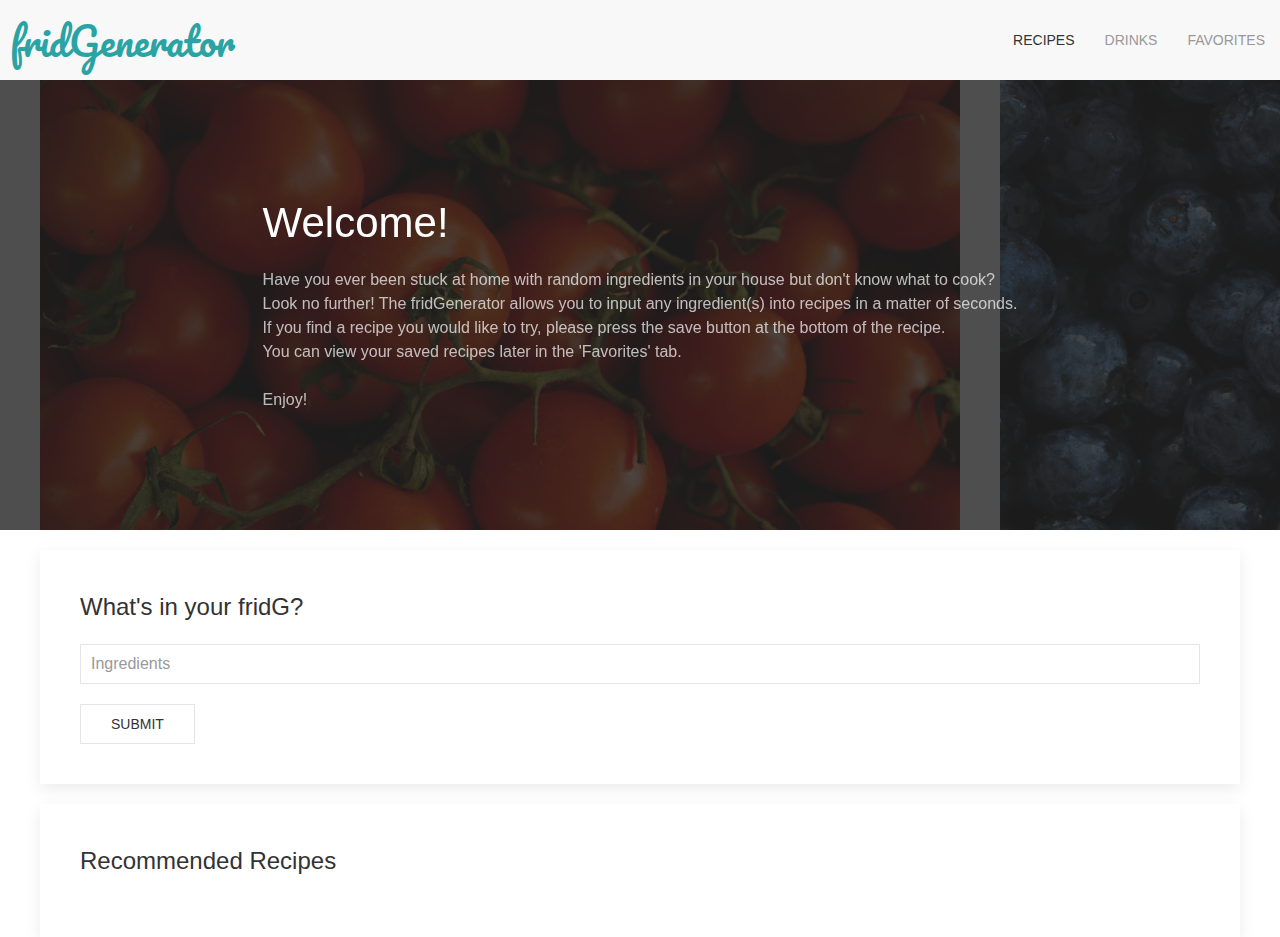
==== index.html @ c1532f08 "styling" ====
<!DOCTYPE html>
<html lang="en">

<head>
  <meta charset="UTF-8">
  <meta name="viewport" content="width=device-width, initial-scale=1.0">
  <link rel="stylesheet" href="css/uikit.min.css" />
  <script src="js/uikit.min.js"></script>
  <script src="js/uikit-icons.min.js"></script>
  <link rel="stylesheet" href="https://use.fontawesome.com/releases/v5.8.1/css/all.css"
    integrity="sha384-50oBUHEmvpQ+1lW4y57PTFmhCaXp0ML5d60M1M7uH2+nqUivzIebhndOJK28anvf" crossorigin="anonymous" />
    <link href='https://fonts.googleapis.com/css?family=Pacifico' rel='stylesheet'>
  <link rel="stylesheet" href="css/style.css">
  <title>fridGenerator</title>
</head>

<body>
  <div uk-sticky="sel-target: .uk-navbar-container; cls-active: uk-navbar-sticky; bottom: #transparent-sticky-navbar">
    <nav class="uk-navbar-container" uk-navbar style="position: relative; z-index: 980;">
      <div class="uk-navbar-left">fridGenerator</div>
      <div class="uk-navbar-right">
        <ul class="uk-navbar-nav">
          <li class="uk-active"><a href="index.html">Recipes</a></li>
          <li><a href="drinks.html">Drinks</a></li>
          <li><a class="favLink" href="favorites.html">Favorites</a></li>
        </ul>
      </div>
    </nav>
  </div>


<!-- slideshow -->
  <div class="uk-position-relative uk-visible-toggle uk-light" tabindex="-1" uk-slider="autoplay:true">
<!-- slider & pictures -->
    <ul class="uk-slider-items uk-grid">
        <li class="uk-width-3-4">
            <div class="uk-panel">
                <img src="recipe_images/tom-hermans-nM6qrtnVKn8-unsplash.jpg" alt="">
                <div class="uk-position-center uk-panel"></div>
            </div>
        </li>
        <li class="uk-width-3-4">
            <div class="uk-panel">
                <img src="recipe_images/cody-chan-TdDtTu2rv4s-unsplash.jpg" alt="">
                <div class="uk-position-center uk-panel"></div>
            </div>
        </li>
        <li class="uk-width-3-4">
            <div class="uk-panel">
                <img src="recipe_images/lars-blankers-pmS8XSz5NU0-unsplash.jpg" alt="">
                <div class="uk-position-center uk-panel"></div>
            </div>
        </li>
        <li class="uk-width-3-4">
            <div class="uk-panel">
                <img src="recipe_images/michael-waddell-IDs8ajdEUjg-unsplash.jpg" alt="">
                <div class="uk-position-center uk-panel"></div>
            </div>
        </li>
        <li class="uk-width-3-4">
            <div class="uk-panel">
                <img src="recipe_images/chantal-garnier-b7mRT2B9QG4-unsplash.jpg" alt="">
                <div class="uk-position-center uk-panel"></div>
            </div>
        </li>
    </ul>
<!-- darkening of the pictures -->
    <div class="uk-overlay-primary uk-position-cover"></div>
    <div class="uk-overlay uk-position-center uk-light">
<!-- description of website -->
      <h1>Welcome!</h1>
      <p>Have you ever been stuck at home with random ingredients in your house but don't know what to cook?
        <br>
        Look no further! The fridGenerator allows you to input any ingredient(s) into recipes in a matter of seconds.
        <br>
        If you find a recipe you would like to try, please press the save button at the bottom of the recipe.
        <br>
        You can view your saved recipes later in the 'Favorites' tab.
        <br>
        <br>
        Enjoy!
      </p>
    
    </div>
<!-- navigation bars -->
    <a class="uk-position-center-left uk-position-small uk-hidden-hover" href="#" uk-slidenav-previous uk-slider-item="previous"></a>
    <a class="uk-position-center-right uk-position-small uk-hidden-hover" href="#" uk-slidenav-next uk-slider-item="next"></a>

</div>



  <div class="uk-container">
    <div class="uk-card uk-card-default uk-card-body uk-margin-top">
      <h3 class="uk-card-title">What's in your fridG?</h3>
      <div class="uk-margin">
        <input id="foodInput" class="uk-input" type="text" placeholder="Ingredients">
      </div>
      <button id="searchFoodBtn" class="uk-button uk-button-default">Submit</button>
    </div>

    <div class="uk-card uk-card-default uk-card-body uk-margin-top">
      <h3 class="uk-card-title">Recommended Recipes</h3>
      <div id="recRecipesCard" class="uk-child-width-expand@s uk-text-center" uk-grid>
      </div>
    </div>
  </div>

  <div class="modalContainer">
    
  </div>

  <script src="https://code.jquery.com/jquery-3.5.1.min.js" integrity="sha256-9/aliU8dGd2tb6OSsuzixeV4y/faTqgFtohetphbbj0=" crossorigin="anonymous"></script>
  <script src="./js/app-storage.js"></script>
  <script src="./js/app-functions.js"></script>
  <script src="./js/app.js"></script>
</body>

</html>
---- css/style.css ----
#background {
    background-image: url("p1-background.jpg");
}


#searchRecipes {

  opacity: .90;
    
}

ul.uk-slider-items {
    height: 450px !important;
    margin: 0px !important;
}

img {
  width: 100%;
  height: 100%;
}

i.fa-heart {
  color:#666666;
}

button.favoriteRecipeBtn {
  border: 0cm;
}

div.uk-navbar-left{
  font-family: Pacifico;
  font-size: 38px;
  color: #29a3a3;
  padding-left: 10px;
}
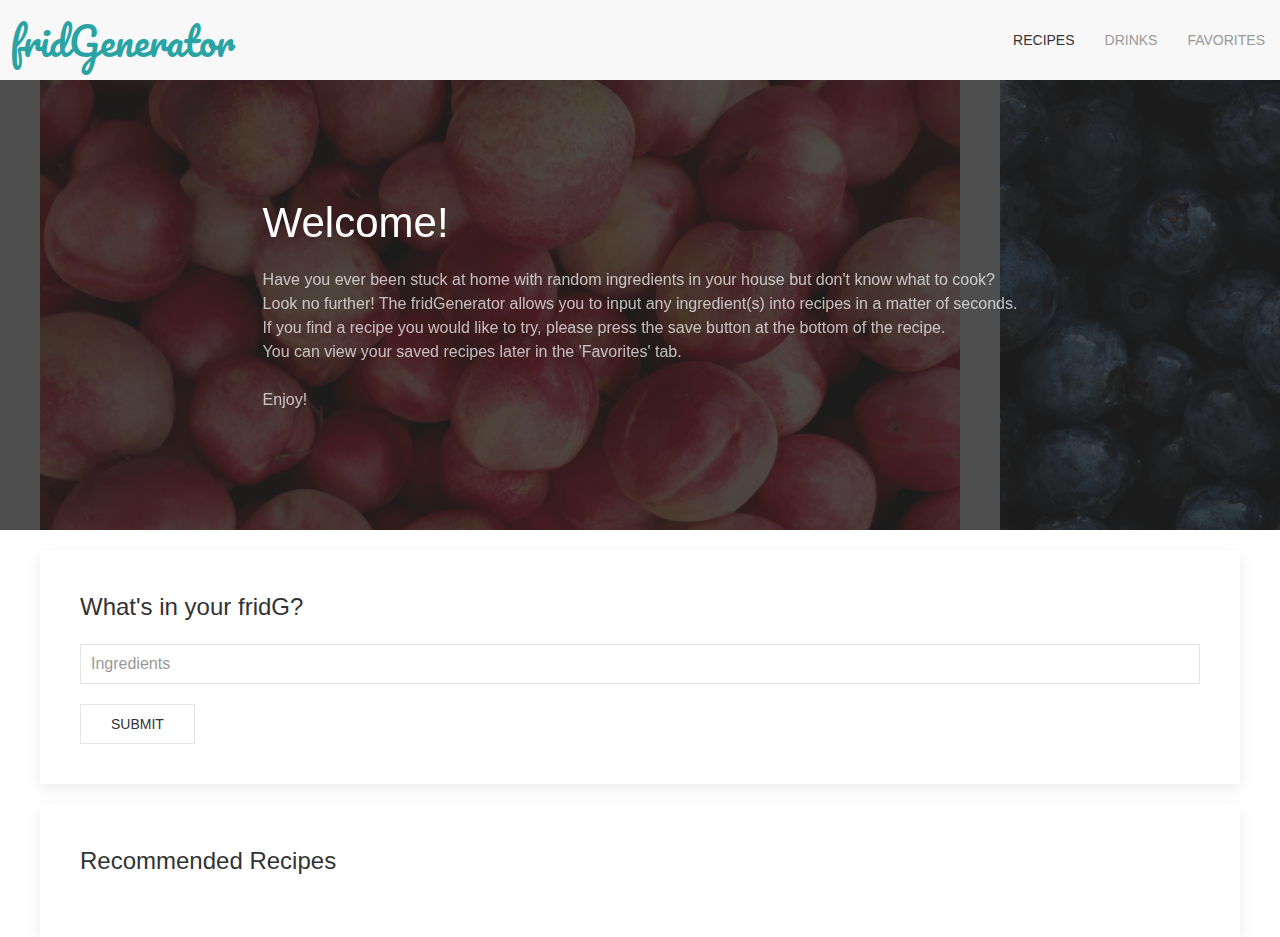
==== commit f87cc9cb: "cohesiveness throughout w/ CSS" ====
--- a/index.html
+++ b/index.html
@@ -35,31 +35,31 @@
     <ul class="uk-slider-items uk-grid">
         <li class="uk-width-3-4">
             <div class="uk-panel">
-                <img src="recipe_images/tom-hermans-nM6qrtnVKn8-unsplash.jpg" alt="">
+                <img src="css/recipe_images/michael-waddell-IDs8ajdEUjg-unsplash.jpg" alt="">
                 <div class="uk-position-center uk-panel"></div>
             </div>
         </li>
         <li class="uk-width-3-4">
             <div class="uk-panel">
-                <img src="recipe_images/cody-chan-TdDtTu2rv4s-unsplash.jpg" alt="">
+                <img src="css/recipe_images/cody-chan-TdDtTu2rv4s-unsplash.jpg" alt="">
                 <div class="uk-position-center uk-panel"></div>
             </div>
         </li>
         <li class="uk-width-3-4">
             <div class="uk-panel">
-                <img src="recipe_images/lars-blankers-pmS8XSz5NU0-unsplash.jpg" alt="">
+                <img src="css/recipe_images/chantal-garnier-b7mRT2B9QG4-unsplash.jpg" alt="">
                 <div class="uk-position-center uk-panel"></div>
             </div>
         </li>
         <li class="uk-width-3-4">
             <div class="uk-panel">
-                <img src="recipe_images/michael-waddell-IDs8ajdEUjg-unsplash.jpg" alt="">
+                <img src= "css/recipe_images/rayia-soderberg-ezSFnAFi9hY-unsplash.jpg" alt="">
                 <div class="uk-position-center uk-panel"></div>
             </div>
         </li>
         <li class="uk-width-3-4">
             <div class="uk-panel">
-                <img src="recipe_images/chantal-garnier-b7mRT2B9QG4-unsplash.jpg" alt="">
+                <img src="css/recipe_images/tom-hermans-nM6qrtnVKn8-unsplash.jpg" alt="">
                 <div class="uk-position-center uk-panel"></div>
             </div>
         </li>
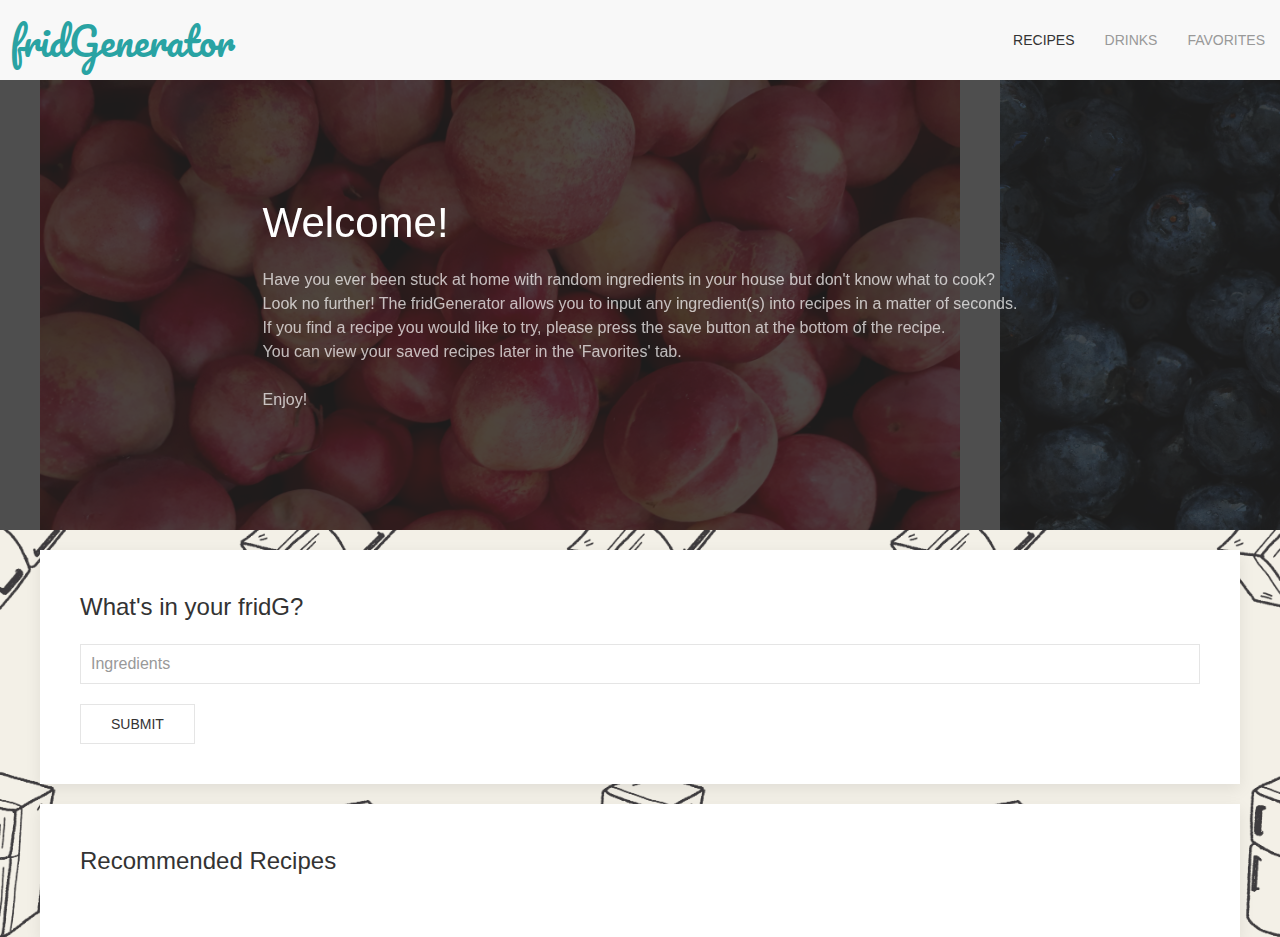
==== commit e537b047: "more styling" ====
--- a/index.html
+++ b/index.html
@@ -27,6 +27,7 @@
       </div>
     </nav>
   </div>
+
 
 
 <!-- slideshow -->
--- a/css/style.css
+++ b/css/style.css
@@ -1,12 +1,7 @@
-#background {
-    background-image: url("p1-background.jpg");
-}
 
-
-#searchRecipes {
-
-  opacity: .90;
-    
+div.uk-container {
+  background-image: url("background.jpg");
+  background-size: 650px;
 }
 
 ul.uk-slider-items {
@@ -21,7 +16,9 @@
 
 i.fa-heart {
   color:#666666;
+  /* after being clicked, can the heart be this color? #ffcccc; */
 }
+
 
 button.favoriteRecipeBtn {
   border: 0cm;
@@ -33,3 +30,4 @@
   color: #29a3a3;
   padding-left: 10px;
 }
+
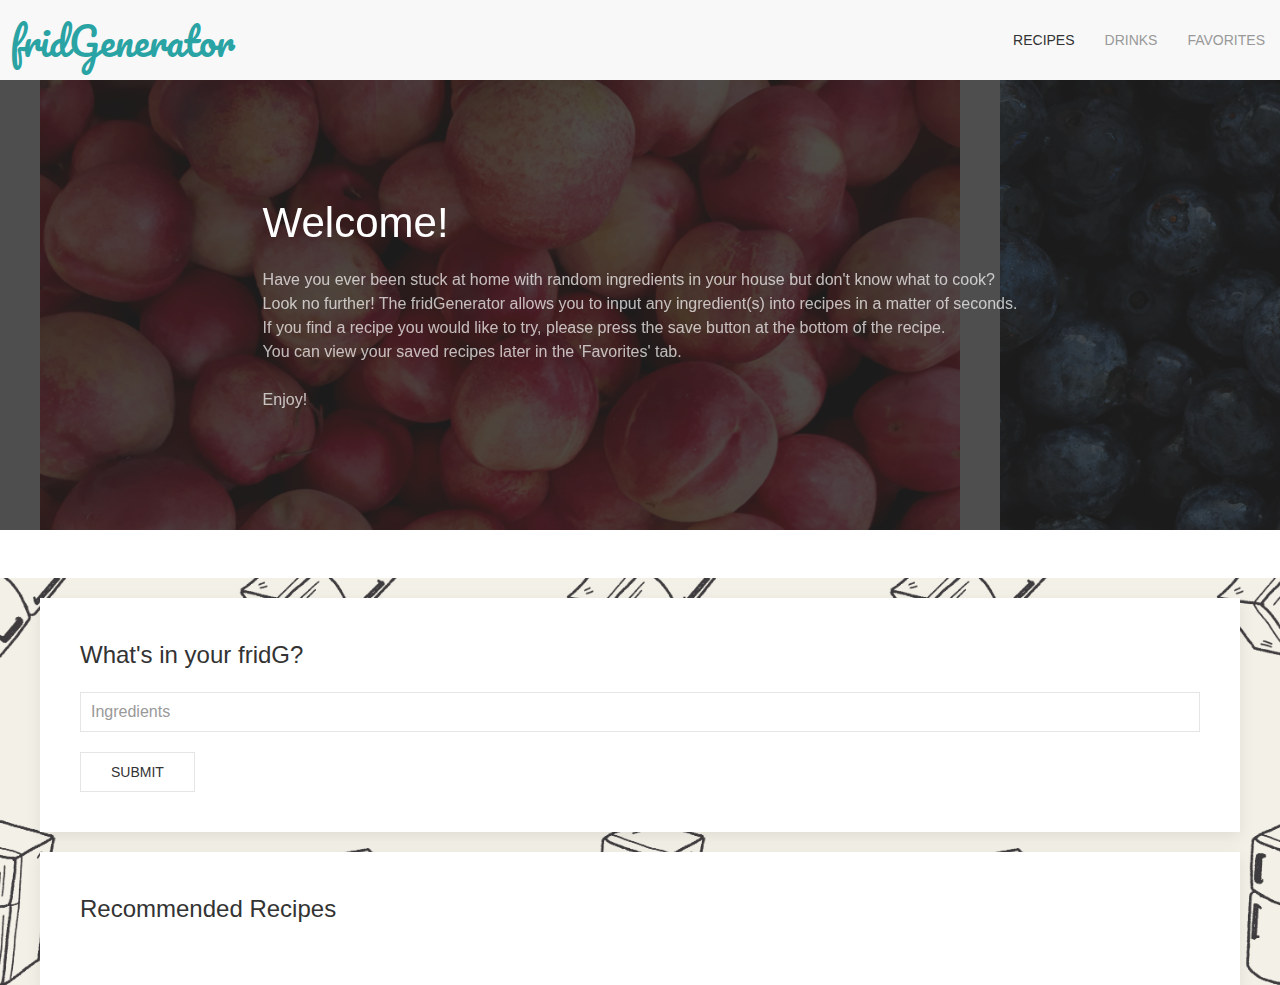
==== commit 7cf79c1a: "container image of refrigerator" ====
--- a/index.html
+++ b/index.html
@@ -15,6 +15,7 @@
 </head>
 
 <body>
+
   <div uk-sticky="sel-target: .uk-navbar-container; cls-active: uk-navbar-sticky; bottom: #transparent-sticky-navbar">
     <nav class="uk-navbar-container" uk-navbar style="position: relative; z-index: 980;">
       <div class="uk-navbar-left">fridGenerator</div>
@@ -27,8 +28,6 @@
       </div>
     </nav>
   </div>
-
-
 
 <!-- slideshow -->
   <div class="uk-position-relative uk-visible-toggle uk-light" tabindex="-1" uk-slider="autoplay:true">
@@ -90,7 +89,8 @@
 </div>
 
 
-
+<br>
+<br>
   <div class="uk-container">
     <div class="uk-card uk-card-default uk-card-body uk-margin-top">
       <h3 class="uk-card-title">What's in your fridG?</h3>
--- a/css/style.css
+++ b/css/style.css
@@ -1,4 +1,8 @@
-
+/* body {
+  background-image: url("background.jpg");
+  background-repeat: repeat;
+  background-size: 850px;
+} */
 div.uk-container {
   background-image: url("background.jpg");
   background-size: 650px;
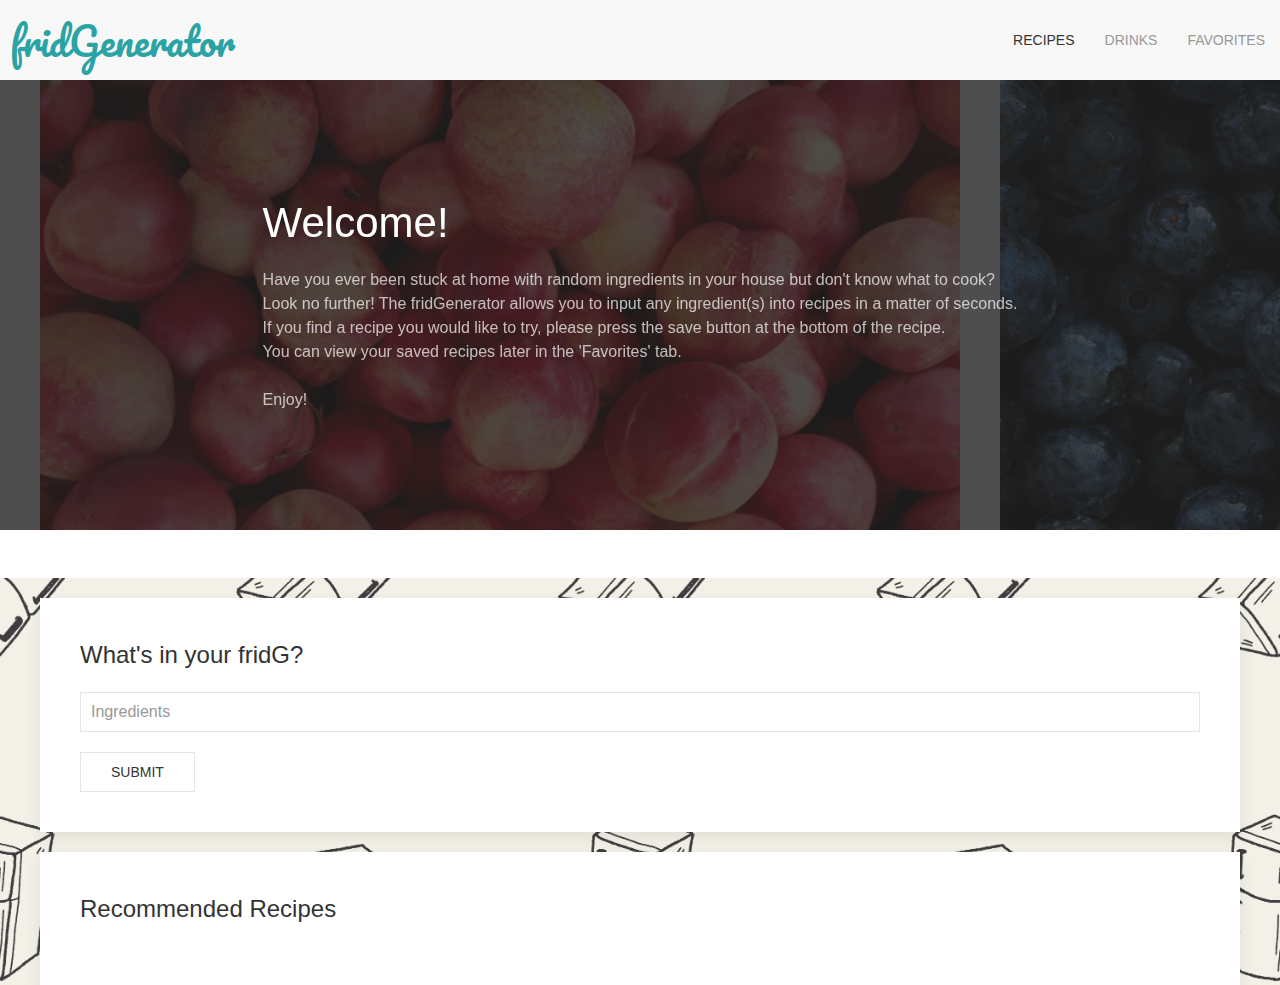
==== commit f04af96f: "'Add drinks API, create drink cards, create drink modals'" ====
--- a/index.html
+++ b/index.html
@@ -113,6 +113,7 @@
 
   <script src="https://code.jquery.com/jquery-3.5.1.min.js" integrity="sha256-9/aliU8dGd2tb6OSsuzixeV4y/faTqgFtohetphbbj0=" crossorigin="anonymous"></script>
   <script src="./js/app-storage.js"></script>
+  <script src="./js/app-api.js"></script>
   <script src="./js/app-functions.js"></script>
   <script src="./js/app.js"></script>
 </body>
--- a/css/style.css
+++ b/css/style.css
@@ -1,11 +1,11 @@
 /* body {
-  background-image: url("background.jpg");
+  background-image: url("background2.jpg");
   background-repeat: repeat;
   background-size: 850px;
 } */
 div.uk-container {
-  background-image: url("background.jpg");
-  background-size: 650px;
+  background-image: url("background1.jpg");
+  background-size: 640px;
 }
 
 ul.uk-slider-items {
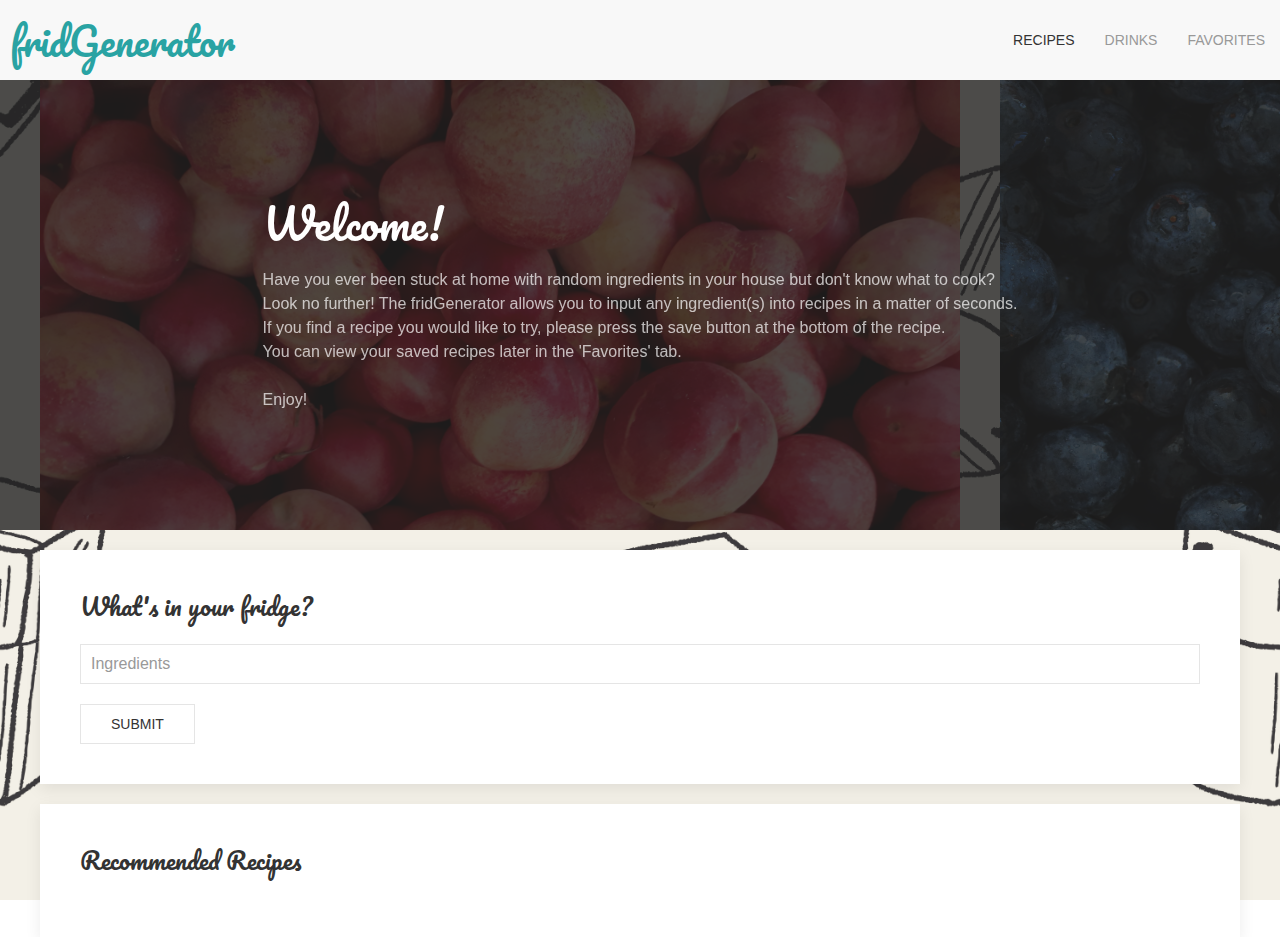
==== commit 2e934bdb: "'Final styling edits'" ====
--- a/index.html
+++ b/index.html
@@ -9,7 +9,7 @@
   <script src="js/uikit-icons.min.js"></script>
   <link rel="stylesheet" href="https://use.fontawesome.com/releases/v5.8.1/css/all.css"
     integrity="sha384-50oBUHEmvpQ+1lW4y57PTFmhCaXp0ML5d60M1M7uH2+nqUivzIebhndOJK28anvf" crossorigin="anonymous" />
-    <link href='https://fonts.googleapis.com/css?family=Pacifico' rel='stylesheet'>
+  <link href='https://fonts.googleapis.com/css?family=Pacifico' rel='stylesheet'>
   <link rel="stylesheet" href="css/style.css">
   <title>fridGenerator</title>
 </head>
@@ -89,11 +89,9 @@
 </div>
 
 
-<br>
-<br>
   <div class="uk-container">
     <div class="uk-card uk-card-default uk-card-body uk-margin-top">
-      <h3 class="uk-card-title">What's in your fridG?</h3>
+      <h3 class="uk-card-title">What's in your fridge?</h3>
       <div class="uk-margin">
         <input id="foodInput" class="uk-input" type="text" placeholder="Ingredients">
       </div>
--- a/css/style.css
+++ b/css/style.css
@@ -3,14 +3,21 @@
   background-repeat: repeat;
   background-size: 850px;
 } */
-div.uk-container {
-  background-image: url("background1.jpg");
-  background-size: 640px;
+h1,
+h2,
+h3 {
+  font-family: "Pacifico", cursive;
+}
+
+body {
+  background: url("background1.jpg");
+  background-size: cover;
+  height: 100vh;
 }
 
 ul.uk-slider-items {
-    height: 450px !important;
-    margin: 0px !important;
+  height: 450px !important;
+  margin: 0px !important;
 }
 
 img {
@@ -19,19 +26,23 @@
 }
 
 i.fa-heart {
-  color:#666666;
+  color: #666666;
   /* after being clicked, can the heart be this color? #ffcccc; */
 }
 
-
-button.favoriteRecipeBtn {
+button.favoriteRecipeBtn,
+button.favoriteDrinkBtn {
   border: 0cm;
 }
 
-div.uk-navbar-left{
+div.uk-navbar-left {
   font-family: Pacifico;
   font-size: 38px;
   color: #29a3a3;
   padding-left: 10px;
 }
 
+#drinkImg {
+  height: 250px;
+  width: 250px;
+}
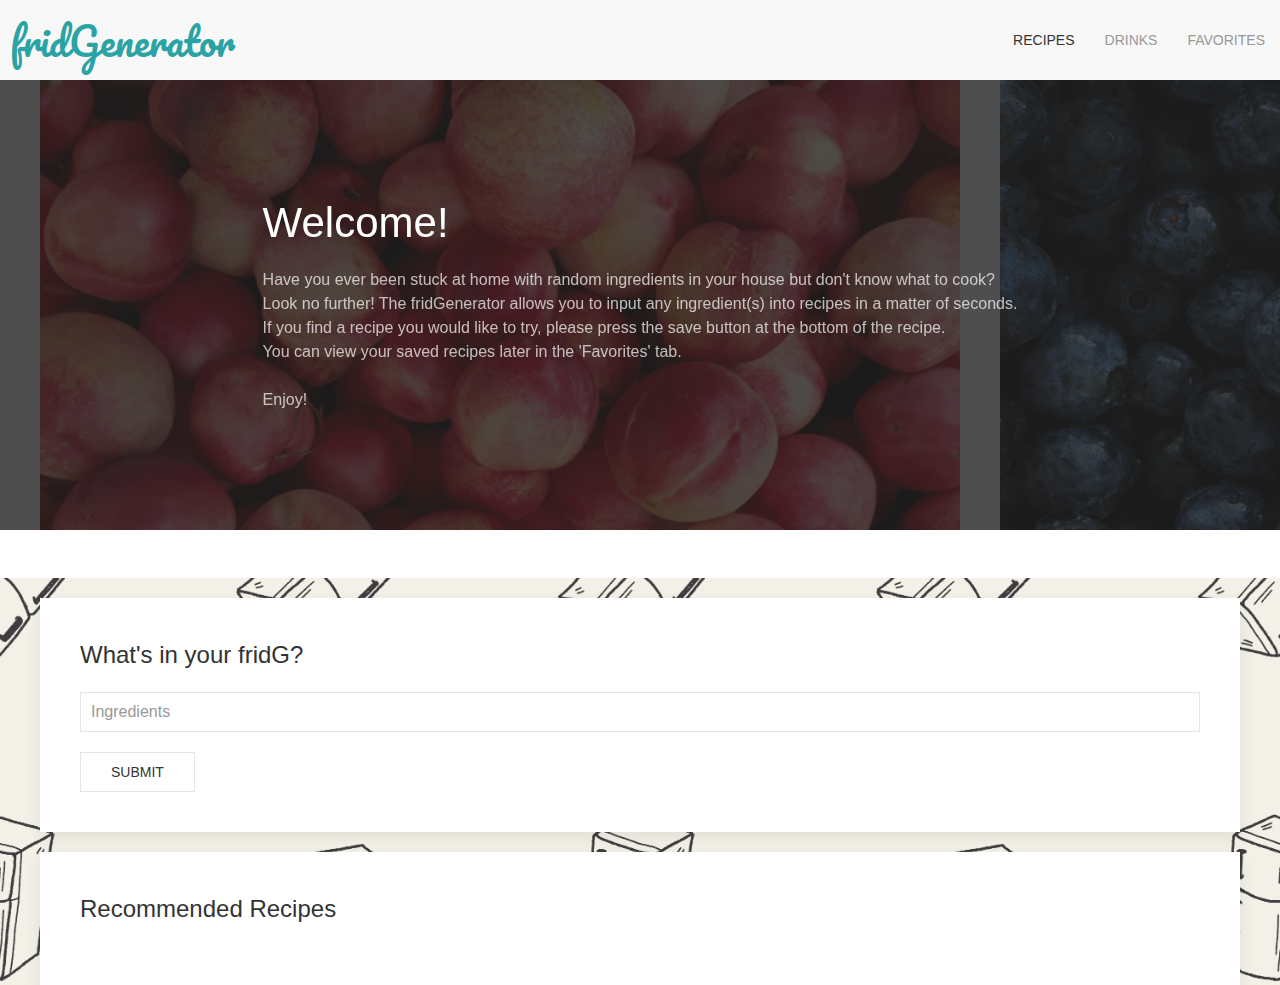
==== commit c0e672f6: "Merge branch 'develop' into main" ====
--- a/index.html
+++ b/index.html
@@ -9,7 +9,7 @@
   <script src="js/uikit-icons.min.js"></script>
   <link rel="stylesheet" href="https://use.fontawesome.com/releases/v5.8.1/css/all.css"
     integrity="sha384-50oBUHEmvpQ+1lW4y57PTFmhCaXp0ML5d60M1M7uH2+nqUivzIebhndOJK28anvf" crossorigin="anonymous" />
-  <link href='https://fonts.googleapis.com/css?family=Pacifico' rel='stylesheet'>
+    <link href='https://fonts.googleapis.com/css?family=Pacifico' rel='stylesheet'>
   <link rel="stylesheet" href="css/style.css">
   <title>fridGenerator</title>
 </head>
@@ -89,9 +89,11 @@
 </div>
 
 
+<br>
+<br>
   <div class="uk-container">
     <div class="uk-card uk-card-default uk-card-body uk-margin-top">
-      <h3 class="uk-card-title">What's in your fridge?</h3>
+      <h3 class="uk-card-title">What's in your fridG?</h3>
       <div class="uk-margin">
         <input id="foodInput" class="uk-input" type="text" placeholder="Ingredients">
       </div>
@@ -111,7 +113,6 @@
 
   <script src="https://code.jquery.com/jquery-3.5.1.min.js" integrity="sha256-9/aliU8dGd2tb6OSsuzixeV4y/faTqgFtohetphbbj0=" crossorigin="anonymous"></script>
   <script src="./js/app-storage.js"></script>
-  <script src="./js/app-api.js"></script>
   <script src="./js/app-functions.js"></script>
   <script src="./js/app.js"></script>
 </body>
--- a/css/style.css
+++ b/css/style.css
@@ -3,21 +3,14 @@
   background-repeat: repeat;
   background-size: 850px;
 } */
-h1,
-h2,
-h3 {
-  font-family: "Pacifico", cursive;
-}
-
-body {
-  background: url("background1.jpg");
-  background-size: cover;
-  height: 100vh;
+div.uk-container {
+  background-image: url("background1.jpg");
+  background-size: 640px;
 }
 
 ul.uk-slider-items {
-  height: 450px !important;
-  margin: 0px !important;
+    height: 450px !important;
+    margin: 0px !important;
 }
 
 img {
@@ -26,23 +19,19 @@
 }
 
 i.fa-heart {
-  color: #666666;
+  color:#666666;
   /* after being clicked, can the heart be this color? #ffcccc; */
 }
 
-button.favoriteRecipeBtn,
-button.favoriteDrinkBtn {
+
+button.favoriteRecipeBtn {
   border: 0cm;
 }
 
-div.uk-navbar-left {
+div.uk-navbar-left{
   font-family: Pacifico;
   font-size: 38px;
   color: #29a3a3;
   padding-left: 10px;
 }
 
-#drinkImg {
-  height: 250px;
-  width: 250px;
-}
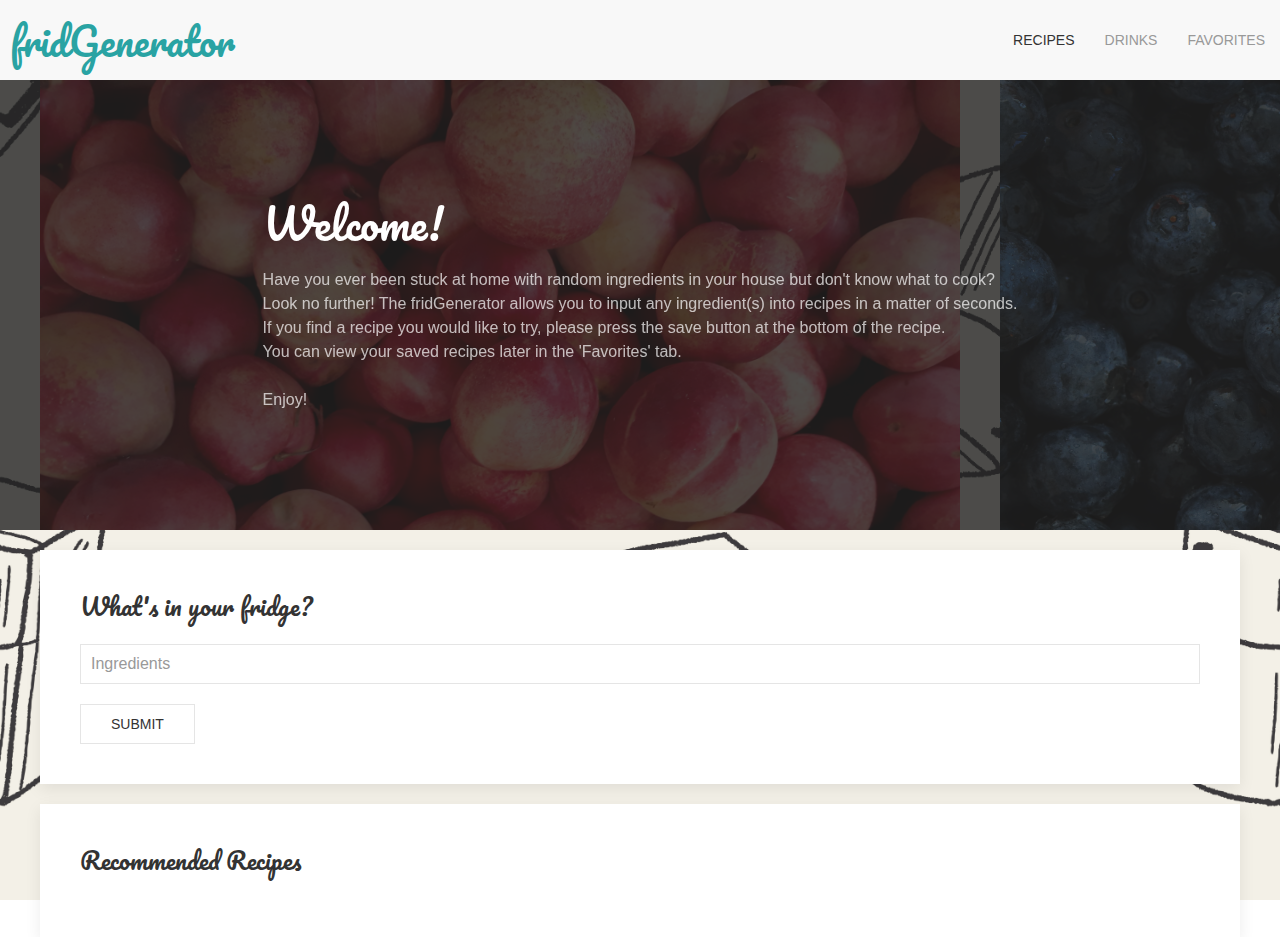
==== commit a2741421: "Merge branch 'develop' into main" ====
--- a/index.html
+++ b/index.html
@@ -9,7 +9,7 @@
   <script src="js/uikit-icons.min.js"></script>
   <link rel="stylesheet" href="https://use.fontawesome.com/releases/v5.8.1/css/all.css"
     integrity="sha384-50oBUHEmvpQ+1lW4y57PTFmhCaXp0ML5d60M1M7uH2+nqUivzIebhndOJK28anvf" crossorigin="anonymous" />
-    <link href='https://fonts.googleapis.com/css?family=Pacifico' rel='stylesheet'>
+  <link href='https://fonts.googleapis.com/css?family=Pacifico' rel='stylesheet'>
   <link rel="stylesheet" href="css/style.css">
   <title>fridGenerator</title>
 </head>
@@ -89,11 +89,9 @@
 </div>
 
 
-<br>
-<br>
   <div class="uk-container">
     <div class="uk-card uk-card-default uk-card-body uk-margin-top">
-      <h3 class="uk-card-title">What's in your fridG?</h3>
+      <h3 class="uk-card-title">What's in your fridge?</h3>
       <div class="uk-margin">
         <input id="foodInput" class="uk-input" type="text" placeholder="Ingredients">
       </div>
@@ -113,6 +111,7 @@
 
   <script src="https://code.jquery.com/jquery-3.5.1.min.js" integrity="sha256-9/aliU8dGd2tb6OSsuzixeV4y/faTqgFtohetphbbj0=" crossorigin="anonymous"></script>
   <script src="./js/app-storage.js"></script>
+  <script src="./js/app-api.js"></script>
   <script src="./js/app-functions.js"></script>
   <script src="./js/app.js"></script>
 </body>
--- a/css/style.css
+++ b/css/style.css
@@ -3,14 +3,21 @@
   background-repeat: repeat;
   background-size: 850px;
 } */
-div.uk-container {
-  background-image: url("background1.jpg");
-  background-size: 640px;
+h1,
+h2,
+h3 {
+  font-family: "Pacifico", cursive;
+}
+
+body {
+  background: url("background1.jpg");
+  background-size: cover;
+  height: 100vh;
 }
 
 ul.uk-slider-items {
-    height: 450px !important;
-    margin: 0px !important;
+  height: 450px !important;
+  margin: 0px !important;
 }
 
 img {
@@ -19,19 +26,23 @@
 }
 
 i.fa-heart {
-  color:#666666;
+  color: #666666;
   /* after being clicked, can the heart be this color? #ffcccc; */
 }
 
-
-button.favoriteRecipeBtn {
+button.favoriteRecipeBtn,
+button.favoriteDrinkBtn {
   border: 0cm;
 }
 
-div.uk-navbar-left{
+div.uk-navbar-left {
   font-family: Pacifico;
   font-size: 38px;
   color: #29a3a3;
   padding-left: 10px;
 }
 
+#drinkImg {
+  height: 250px;
+  width: 250px;
+}
